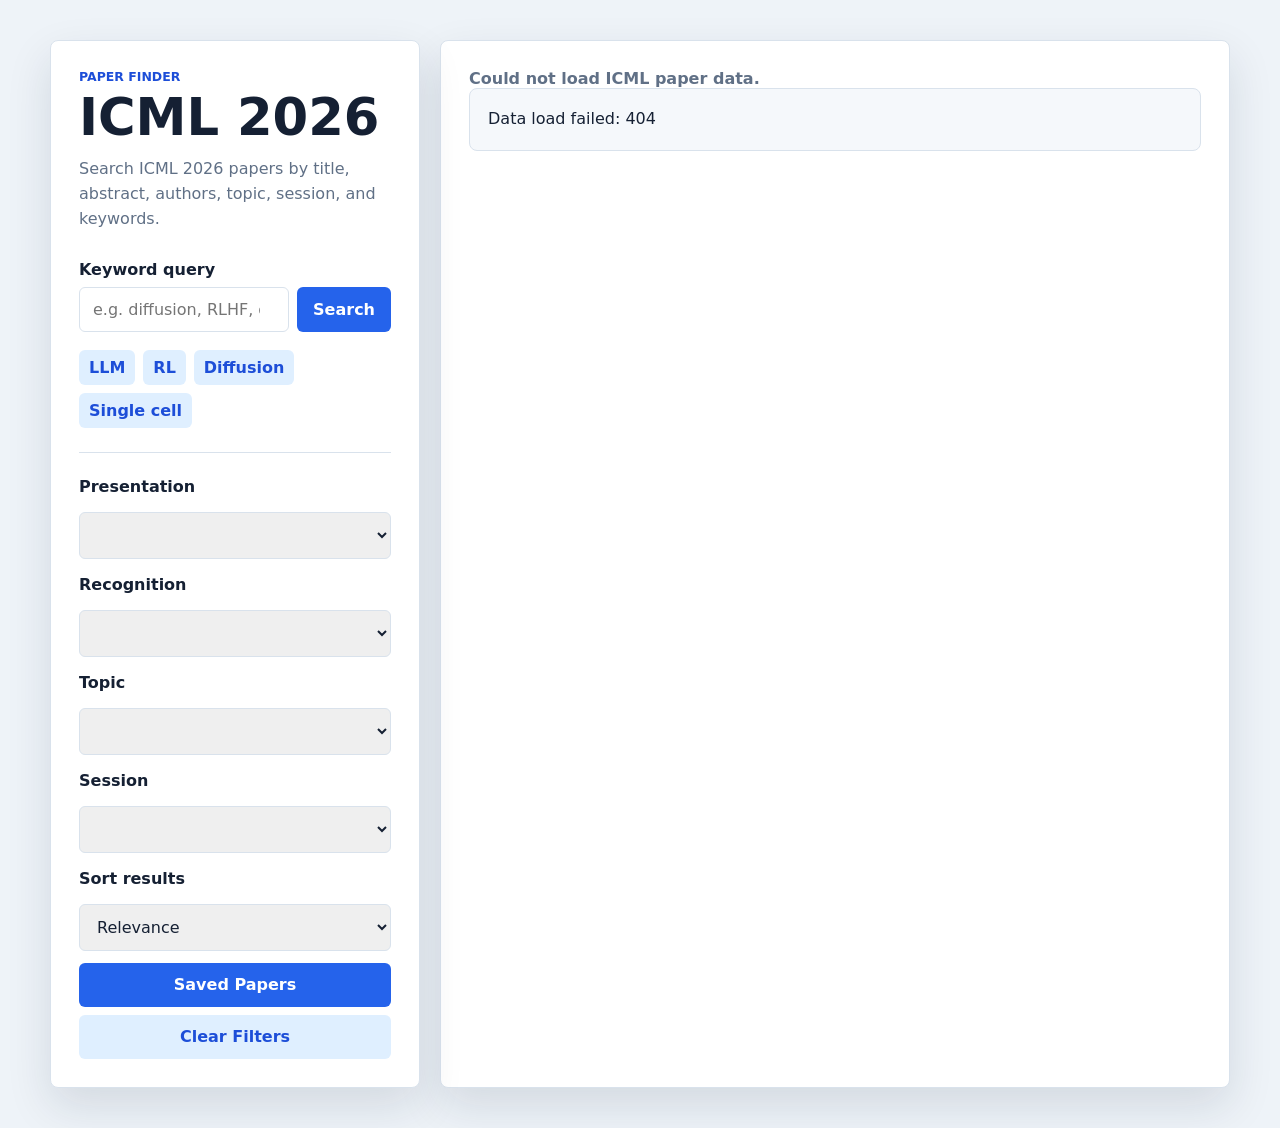
==== index.html @ 340238a1 "Initial ICML 2026 paper finder" ====
<!doctype html>
<html lang="en">
  <head>
    <meta charset="utf-8" />
    <meta name="viewport" content="width=device-width, initial-scale=1" />
    <title>ICML 2026 Paper Finder</title>
    <link rel="stylesheet" href="./styles.css" />
  </head>
  <body>
    <main class="app-shell">
      <section class="search-panel" aria-labelledby="page-title">
        <p class="eyebrow">Paper Finder</p>
        <h1 id="page-title">ICML 2026</h1>
        <p class="subtitle">
          Search ICML 2026 papers by title, abstract, authors, topic, session,
          and keywords.
        </p>

        <form id="search-form" class="search-form">
          <label for="query">Keyword query</label>
          <div class="search-row">
            <input
              id="query"
              name="query"
              type="search"
              autocomplete="off"
              placeholder="e.g. diffusion, RLHF, graph neural networks"
            />
            <button type="submit">Search</button>
          </div>
        </form>

        <div class="quick-filters" aria-label="Example queries">
          <button type="button" data-query="large language model">LLM</button>
          <button type="button" data-query="reinforcement learning">RL</button>
          <button type="button" data-query="diffusion">Diffusion</button>
          <button type="button" data-query="single cell">Single cell</button>
        </div>

        <section class="filters" aria-label="Search filters">
          <label for="type-filter">Presentation</label>
          <select id="type-filter"></select>

          <label for="decision-filter">Recognition</label>
          <select id="decision-filter"></select>

          <label for="topic-filter">Topic</label>
          <select id="topic-filter"></select>

          <label for="session-filter">Session</label>
          <select id="session-filter"></select>

          <label for="sort-select">Sort results</label>
          <select id="sort-select">
            <option value="relevance">Relevance</option>
            <option value="time">Time</option>
            <option value="topic">Topic</option>
            <option value="title">Title</option>
          </select>
        </section>

        <div class="action-grid">
          <button id="schedule-button" type="button">Saved Papers</button>
          <button id="clear-button" type="button">Clear Filters</button>
        </div>
      </section>

      <section class="answer-panel" aria-live="polite">
        <div id="status" class="status">Loading papers...</div>
        <div id="answer" class="answer"></div>
        <div id="results" class="results"></div>
      </section>
    </main>

    <script src="./app.js"></script>
  </body>
</html>
---- styles.css ----
:root {
  color-scheme: light;
  --ink: #152033;
  --muted: #607086;
  --line: #d9e2ec;
  --soft: #f5f8fb;
  --panel: #ffffff;
  --accent: #2563eb;
  --accent-dark: #1d4ed8;
  --mark: #fff1a6;
  --shadow: 0 18px 45px rgba(17, 31, 54, 0.12);
}

* {
  box-sizing: border-box;
}

body {
  margin: 0;
  min-height: 100vh;
  font-family:
    Inter, ui-sans-serif, system-ui, -apple-system, BlinkMacSystemFont, "Segoe UI",
    sans-serif;
  background: #eef3f8;
  color: var(--ink);
}

button,
input,
select {
  font: inherit;
}

.app-shell {
  width: min(1180px, calc(100% - 32px));
  margin: 0 auto;
  padding: 40px 0;
  display: grid;
  grid-template-columns: 370px 1fr;
  gap: 20px;
}

.search-panel,
.answer-panel {
  background: var(--panel);
  border: 1px solid var(--line);
  border-radius: 8px;
  box-shadow: var(--shadow);
}

.search-panel {
  position: sticky;
  top: 24px;
  align-self: start;
  padding: 28px;
}

.answer-panel {
  min-height: calc(100vh - 80px);
  padding: 28px;
}

.eyebrow {
  margin: 0 0 8px;
  color: var(--accent-dark);
  font-size: 0.78rem;
  font-weight: 800;
  letter-spacing: 0;
  text-transform: uppercase;
}

h1 {
  margin: 0;
  font-size: clamp(2.2rem, 4vw, 3.5rem);
  line-height: 1;
  letter-spacing: 0;
}

.subtitle {
  margin: 14px 0 0;
  color: var(--muted);
  line-height: 1.55;
}

.search-form {
  margin-top: 28px;
}

.search-form label,
.filters label {
  display: block;
  margin-bottom: 8px;
  font-weight: 700;
}

.search-row {
  display: flex;
  gap: 8px;
}

.search-row input,
.filters select {
  width: 100%;
  min-width: 0;
  border: 1px solid var(--line);
  border-radius: 6px;
  padding: 12px 13px;
  color: var(--ink);
  outline: none;
}

.search-row input:focus,
.filters select:focus {
  border-color: var(--accent);
  box-shadow: 0 0 0 3px rgba(37, 99, 235, 0.14);
}

.search-row button,
.quick-filters button,
.action-grid button,
.save-button,
.link-button {
  border: 0;
  border-radius: 6px;
  cursor: pointer;
}

.search-row button,
.action-grid button {
  flex: 0 0 auto;
  padding: 0 16px;
  color: white;
  background: var(--accent);
  font-weight: 800;
}

.search-row button:hover,
.action-grid button:hover {
  background: var(--accent-dark);
}

.quick-filters {
  display: flex;
  flex-wrap: wrap;
  gap: 8px;
  margin-top: 18px;
}

.quick-filters button,
.save-button,
.link-button {
  padding: 8px 10px;
  color: var(--accent-dark);
  background: #dfefff;
  font-weight: 800;
}

.filters {
  display: grid;
  gap: 8px;
  margin-top: 24px;
  padding-top: 24px;
  border-top: 1px solid var(--line);
}

.filters label:not(:first-child) {
  margin-top: 8px;
}

.action-grid {
  display: grid;
  gap: 8px;
  margin-top: 12px;
}

.action-grid button {
  min-height: 44px;
}

#clear-button {
  color: var(--accent-dark);
  background: #dfefff;
}

#clear-button:hover {
  background: #cde3ff;
}

.status {
  color: var(--muted);
  font-weight: 700;
}

.answer {
  margin: 0 0 22px;
  padding: 18px;
  background: var(--soft);
  border: 1px solid var(--line);
  border-radius: 8px;
  line-height: 1.55;
}

.answer:empty {
  display: none;
}

.results {
  display: grid;
  gap: 12px;
}

.paper-card {
  padding: 16px;
  border: 1px solid var(--line);
  border-radius: 8px;
  background: white;
}

.paper-header {
  display: grid;
  grid-template-columns: 1fr auto;
  gap: 12px;
  align-items: start;
}

.paper-title {
  margin: 0 0 10px;
  font-size: 1.05rem;
  line-height: 1.35;
}

.save-button.saved {
  color: #7a4c00;
  background: #ffe8ae;
}

.meta,
.links {
  display: flex;
  flex-wrap: wrap;
  gap: 8px;
  color: var(--muted);
  font-size: 0.92rem;
}

.pill {
  display: inline-flex;
  align-items: center;
  min-height: 28px;
  padding: 4px 8px;
  background: var(--soft);
  border: 1px solid var(--line);
  border-radius: 999px;
}

.badge-oral,
.badge-best-paper,
.badge-outstanding-paper {
  color: #7f1d1d;
  background: #fee2e2;
  border-color: #fecaca;
  font-weight: 800;
}

.badge-spotlight {
  color: #713f12;
  background: #fef3c7;
  border-color: #fde68a;
  font-weight: 800;
}

.badge-regular {
  color: #14532d;
  background: #dcfce7;
  border-color: #bbf7d0;
  font-weight: 800;
}

.badge-poster {
  color: #1e3a8a;
  background: #dbeafe;
  border-color: #bfdbfe;
  font-weight: 800;
}

.authors,
.topic,
.keywords {
  margin-top: 10px;
  line-height: 1.45;
}

.authors {
  color: var(--ink);
  font-weight: 700;
}

.topic,
.keywords {
  color: var(--muted);
}

.abstract {
  margin: 10px 0 0;
  color: #334155;
  line-height: 1.55;
}

.abstract-details {
  margin-top: 10px;
}

.abstract-details summary {
  width: fit-content;
  cursor: pointer;
  color: var(--accent-dark);
  font-weight: 800;
}

.abstract-details p {
  margin: 10px 0 0;
  color: #334155;
  line-height: 1.58;
}

.links {
  margin-top: 12px;
}

.link-button {
  text-decoration: none;
}

mark {
  background: var(--mark);
  border-radius: 3px;
  padding: 0 2px;
}

@media (max-width: 860px) {
  .app-shell {
    grid-template-columns: 1fr;
    padding: 18px 0;
  }

  .search-panel {
    position: static;
  }
}

@media (max-width: 520px) {
  .app-shell {
    width: min(100% - 20px, 1180px);
  }

  .search-panel,
  .answer-panel {
    padding: 18px;
  }

  .search-row,
  .paper-header {
    grid-template-columns: 1fr;
    flex-direction: column;
  }

  .search-row button,
  .save-button {
    min-height: 44px;
    width: 100%;
  }
}
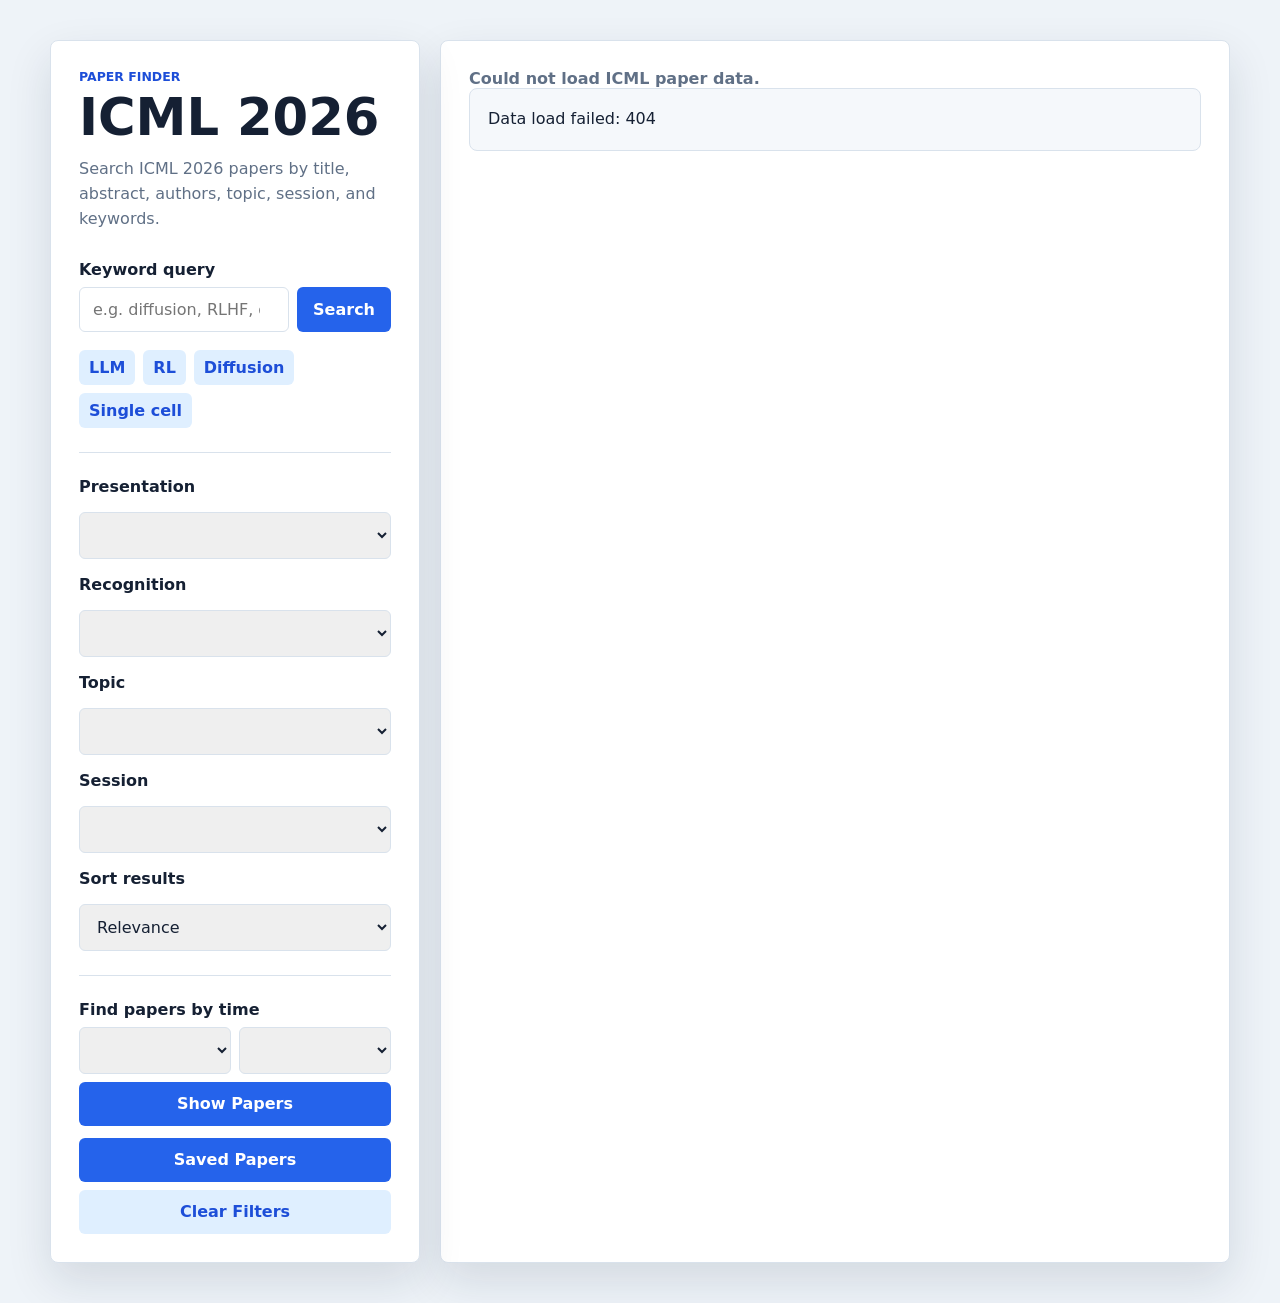
==== commit 3220338e: "Update ICML paper finder" ====
--- a/index.html
+++ b/index.html
@@ -59,6 +59,15 @@
           </select>
         </section>
 
+        <form id="time-form" class="time-form">
+          <label for="date-select">Find papers by time</label>
+          <div class="time-grid">
+            <select id="date-select" name="date"></select>
+            <select id="time-select" name="time"></select>
+          </div>
+          <button type="submit">Show Papers</button>
+        </form>
+
         <div class="action-grid">
           <button id="schedule-button" type="button">Saved Papers</button>
           <button id="clear-button" type="button">Clear Filters</button>
--- a/styles.css
+++ b/styles.css
@@ -87,7 +87,8 @@
 }
 
 .search-form label,
-.filters label {
+.filters label,
+.time-form label {
   display: block;
   margin-bottom: 8px;
   font-weight: 700;
@@ -99,7 +100,8 @@
 }
 
 .search-row input,
-.filters select {
+.filters select,
+.time-grid select {
   width: 100%;
   min-width: 0;
   border: 1px solid var(--line);
@@ -110,7 +112,8 @@
 }
 
 .search-row input:focus,
-.filters select:focus {
+.filters select:focus,
+.time-grid select:focus {
   border-color: var(--accent);
   box-shadow: 0 0 0 3px rgba(37, 99, 235, 0.14);
 }
@@ -118,6 +121,7 @@
 .search-row button,
 .quick-filters button,
 .action-grid button,
+.time-form button,
 .save-button,
 .link-button {
   border: 0;
@@ -126,7 +130,8 @@
 }
 
 .search-row button,
-.action-grid button {
+.action-grid button,
+.time-form button {
   flex: 0 0 auto;
   padding: 0 16px;
   color: white;
@@ -135,7 +140,8 @@
 }
 
 .search-row button:hover,
-.action-grid button:hover {
+.action-grid button:hover,
+.time-form button:hover {
   background: var(--accent-dark);
 }
 
@@ -167,6 +173,24 @@
   margin-top: 8px;
 }
 
+.time-form {
+  margin-top: 24px;
+  padding-top: 24px;
+  border-top: 1px solid var(--line);
+}
+
+.time-grid {
+  display: grid;
+  grid-template-columns: 1fr 1fr;
+  gap: 8px;
+}
+
+.time-form button {
+  width: 100%;
+  min-height: 44px;
+  margin-top: 8px;
+}
+
 .action-grid {
   display: grid;
   gap: 8px;
@@ -359,7 +383,8 @@
   }
 
   .search-row,
-  .paper-header {
+  .paper-header,
+  .time-grid {
     grid-template-columns: 1fr;
     flex-direction: column;
   }
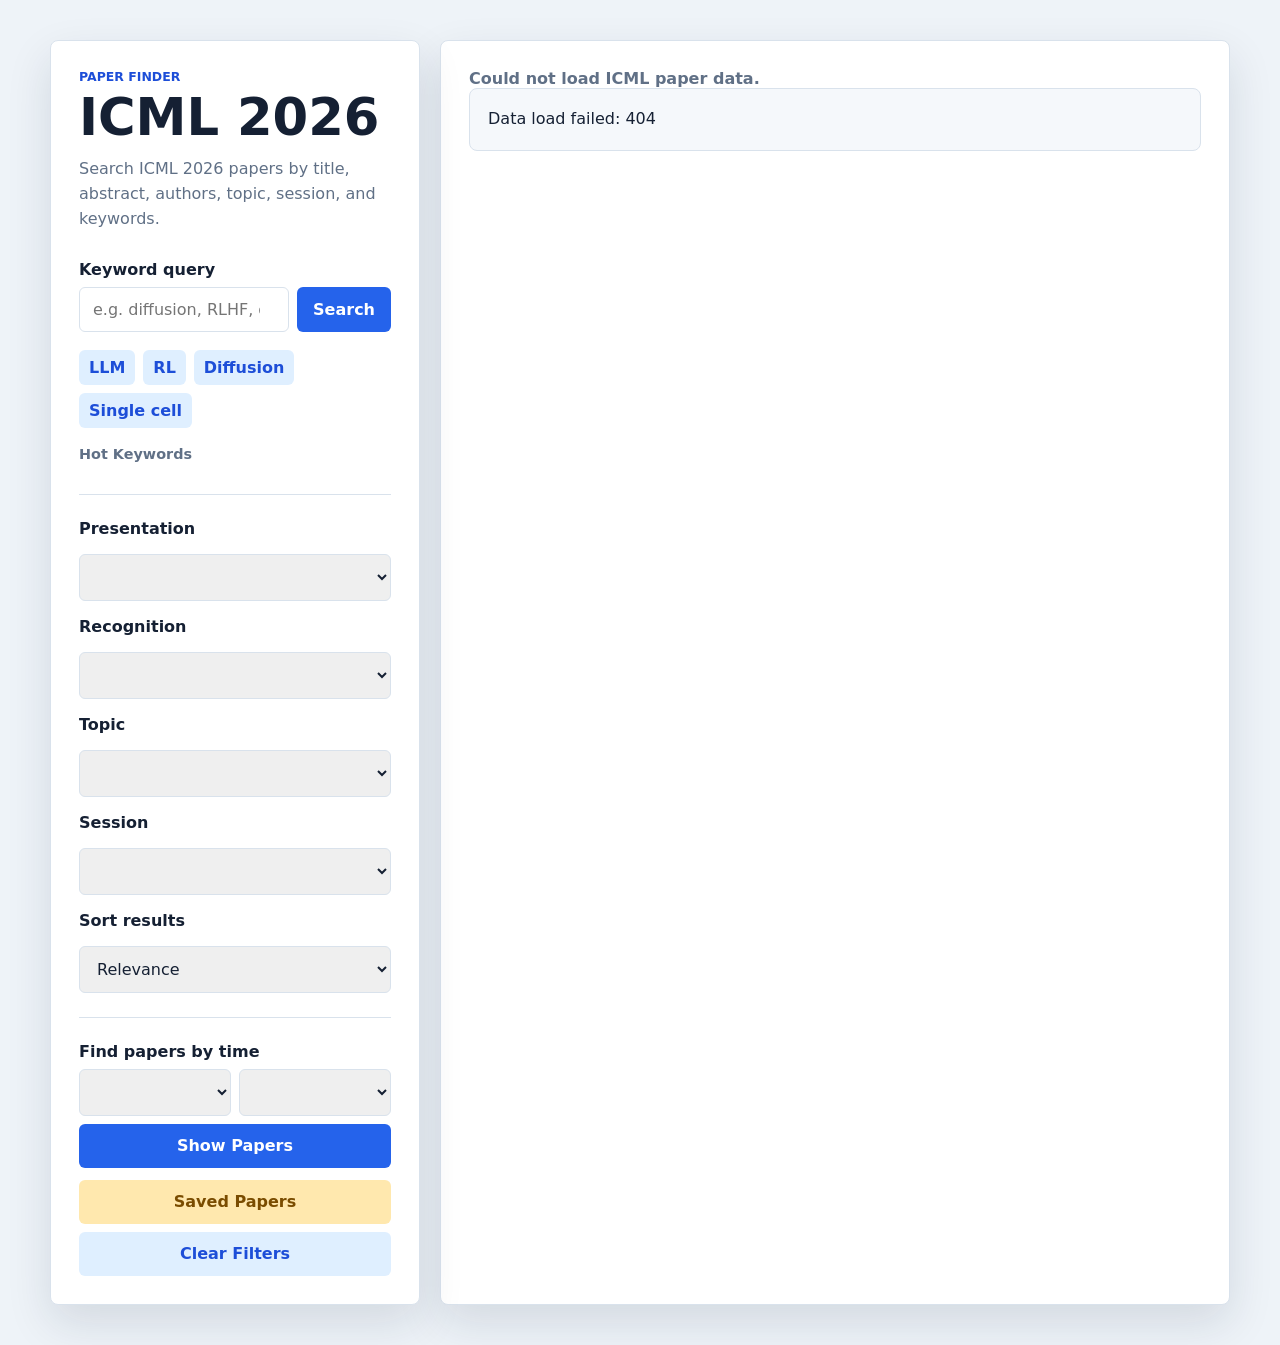
==== commit 2ff3fdae: "add keywords" ====
--- a/index.html
+++ b/index.html
@@ -36,6 +36,11 @@
           <button type="button" data-query="diffusion">Diffusion</button>
           <button type="button" data-query="single cell">Single cell</button>
         </div>
+
+        <section class="hot-keywords" aria-label="Hot keywords">
+          <div class="hot-keywords-title">Hot Keywords</div>
+          <div id="hot-keywords-list" class="hot-keywords-list"></div>
+        </section>
 
         <section class="filters" aria-label="Search filters">
           <label for="type-filter">Presentation</label>
--- a/styles.css
+++ b/styles.css
@@ -153,6 +153,7 @@
 }
 
 .quick-filters button,
+.hot-keywords-list button,
 .save-button,
 .link-button {
   padding: 8px 10px;
@@ -161,6 +162,43 @@
   font-weight: 800;
 }
 
+.hot-keywords {
+  margin-top: 18px;
+}
+
+.hot-keywords-title {
+  margin-bottom: 8px;
+  color: var(--muted);
+  font-size: 0.9rem;
+  font-weight: 800;
+}
+
+.hot-keywords-list {
+  display: flex;
+  flex-wrap: wrap;
+  gap: 8px;
+  max-height: 164px;
+  overflow: auto;
+  padding-right: 4px;
+}
+
+.hot-keywords-list button {
+  border: 0;
+  border-radius: 6px;
+  cursor: pointer;
+  font-size: 0.88rem;
+}
+
+.hot-keywords-list span {
+  color: var(--muted);
+  font-weight: 700;
+}
+
+.empty-keywords {
+  color: var(--muted);
+  font-size: 0.9rem;
+}
+
 .filters {
   display: grid;
   gap: 8px;
@@ -208,6 +246,15 @@
 
 #clear-button:hover {
   background: #cde3ff;
+}
+
+#schedule-button {
+  color: #7a4c00;
+  background: #ffe8ae;
+}
+
+#schedule-button:hover {
+  background: #ffd978;
 }
 
 .status {
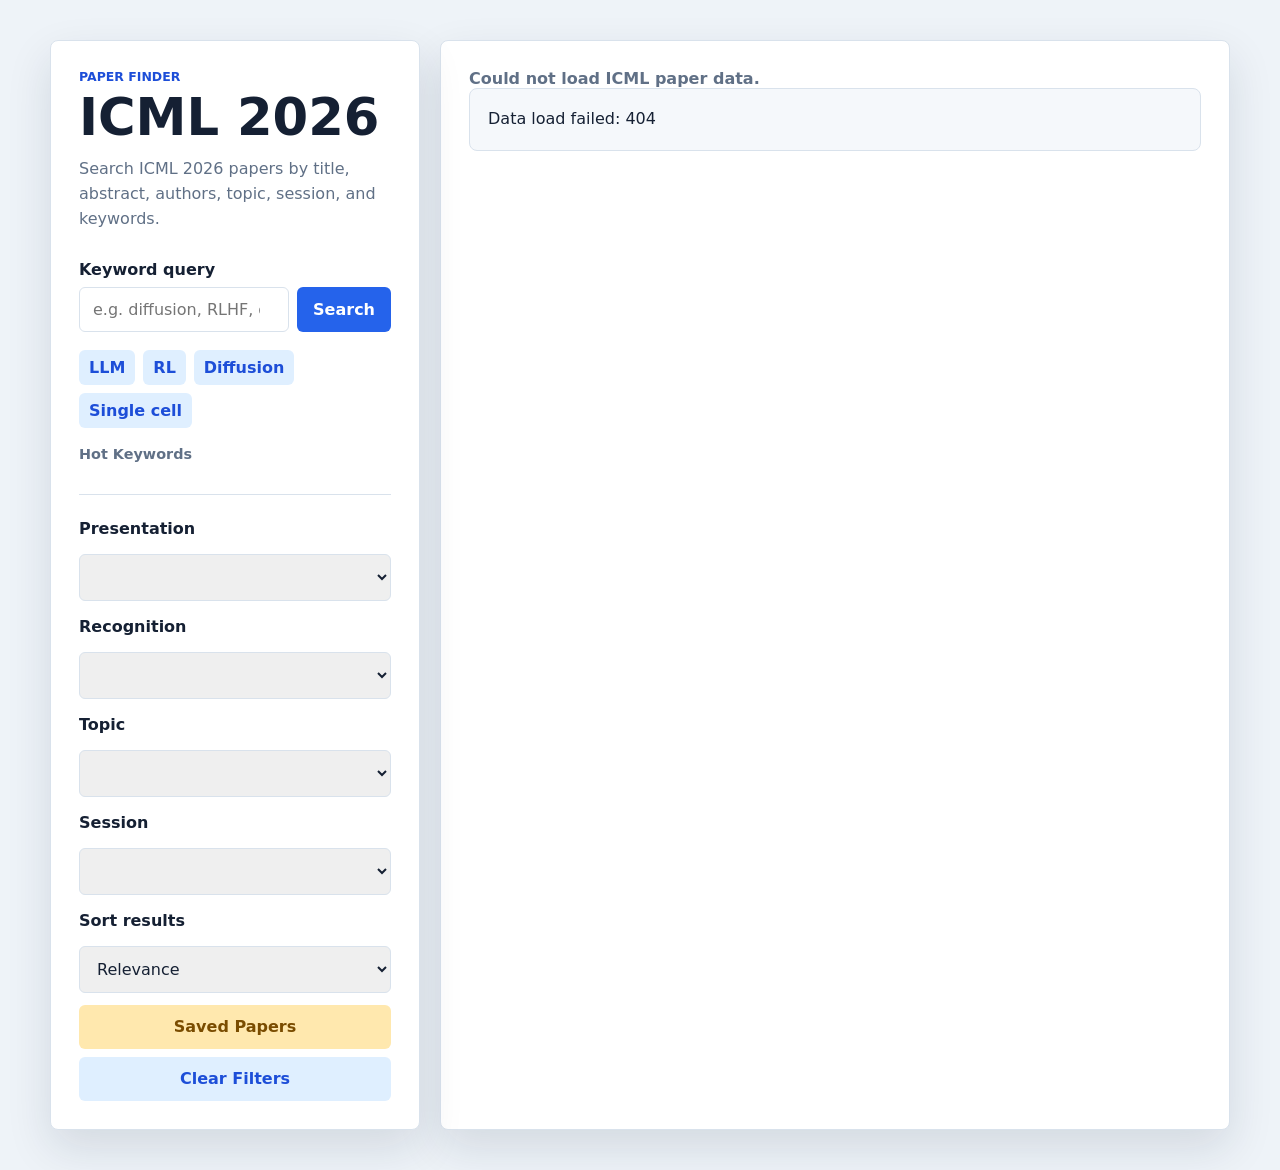
==== commit 32b847ab: "Remove time search from ICML finder" ====
--- a/index.html
+++ b/index.html
@@ -58,20 +58,10 @@
           <label for="sort-select">Sort results</label>
           <select id="sort-select">
             <option value="relevance">Relevance</option>
-            <option value="time">Time</option>
             <option value="topic">Topic</option>
             <option value="title">Title</option>
           </select>
         </section>
-
-        <form id="time-form" class="time-form">
-          <label for="date-select">Find papers by time</label>
-          <div class="time-grid">
-            <select id="date-select" name="date"></select>
-            <select id="time-select" name="time"></select>
-          </div>
-          <button type="submit">Show Papers</button>
-        </form>
 
         <div class="action-grid">
           <button id="schedule-button" type="button">Saved Papers</button>
--- a/styles.css
+++ b/styles.css
@@ -87,8 +87,7 @@
 }
 
 .search-form label,
-.filters label,
-.time-form label {
+.filters label {
   display: block;
   margin-bottom: 8px;
   font-weight: 700;
@@ -100,8 +99,7 @@
 }
 
 .search-row input,
-.filters select,
-.time-grid select {
+.filters select {
   width: 100%;
   min-width: 0;
   border: 1px solid var(--line);
@@ -112,8 +110,7 @@
 }
 
 .search-row input:focus,
-.filters select:focus,
-.time-grid select:focus {
+.filters select:focus {
   border-color: var(--accent);
   box-shadow: 0 0 0 3px rgba(37, 99, 235, 0.14);
 }
@@ -121,7 +118,6 @@
 .search-row button,
 .quick-filters button,
 .action-grid button,
-.time-form button,
 .save-button,
 .link-button {
   border: 0;
@@ -130,8 +126,7 @@
 }
 
 .search-row button,
-.action-grid button,
-.time-form button {
+.action-grid button {
   flex: 0 0 auto;
   padding: 0 16px;
   color: white;
@@ -140,8 +135,7 @@
 }
 
 .search-row button:hover,
-.action-grid button:hover,
-.time-form button:hover {
+.action-grid button:hover {
   background: var(--accent-dark);
 }
 
@@ -208,24 +202,6 @@
 }
 
 .filters label:not(:first-child) {
-  margin-top: 8px;
-}
-
-.time-form {
-  margin-top: 24px;
-  padding-top: 24px;
-  border-top: 1px solid var(--line);
-}
-
-.time-grid {
-  display: grid;
-  grid-template-columns: 1fr 1fr;
-  gap: 8px;
-}
-
-.time-form button {
-  width: 100%;
-  min-height: 44px;
   margin-top: 8px;
 }
 
@@ -430,8 +406,7 @@
   }
 
   .search-row,
-  .paper-header,
-  .time-grid {
+  .paper-header {
     grid-template-columns: 1fr;
     flex-direction: column;
   }
